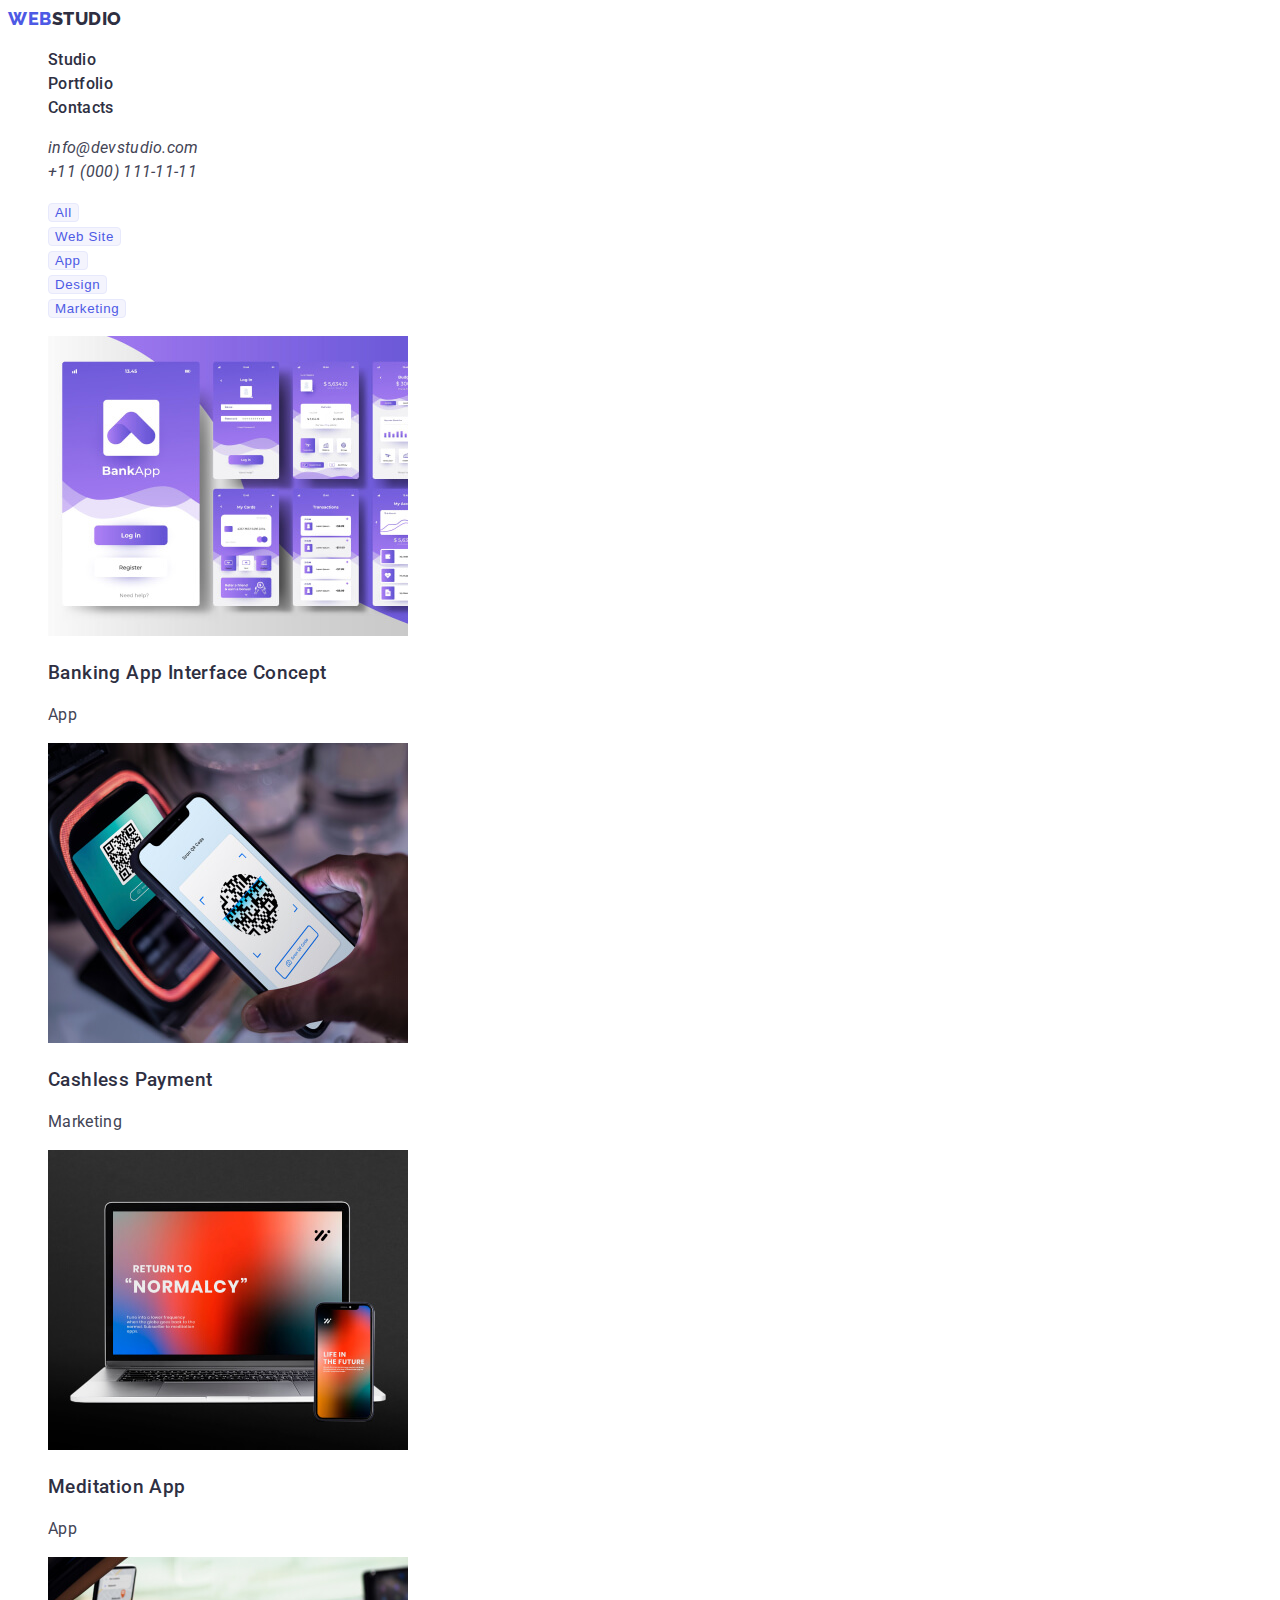
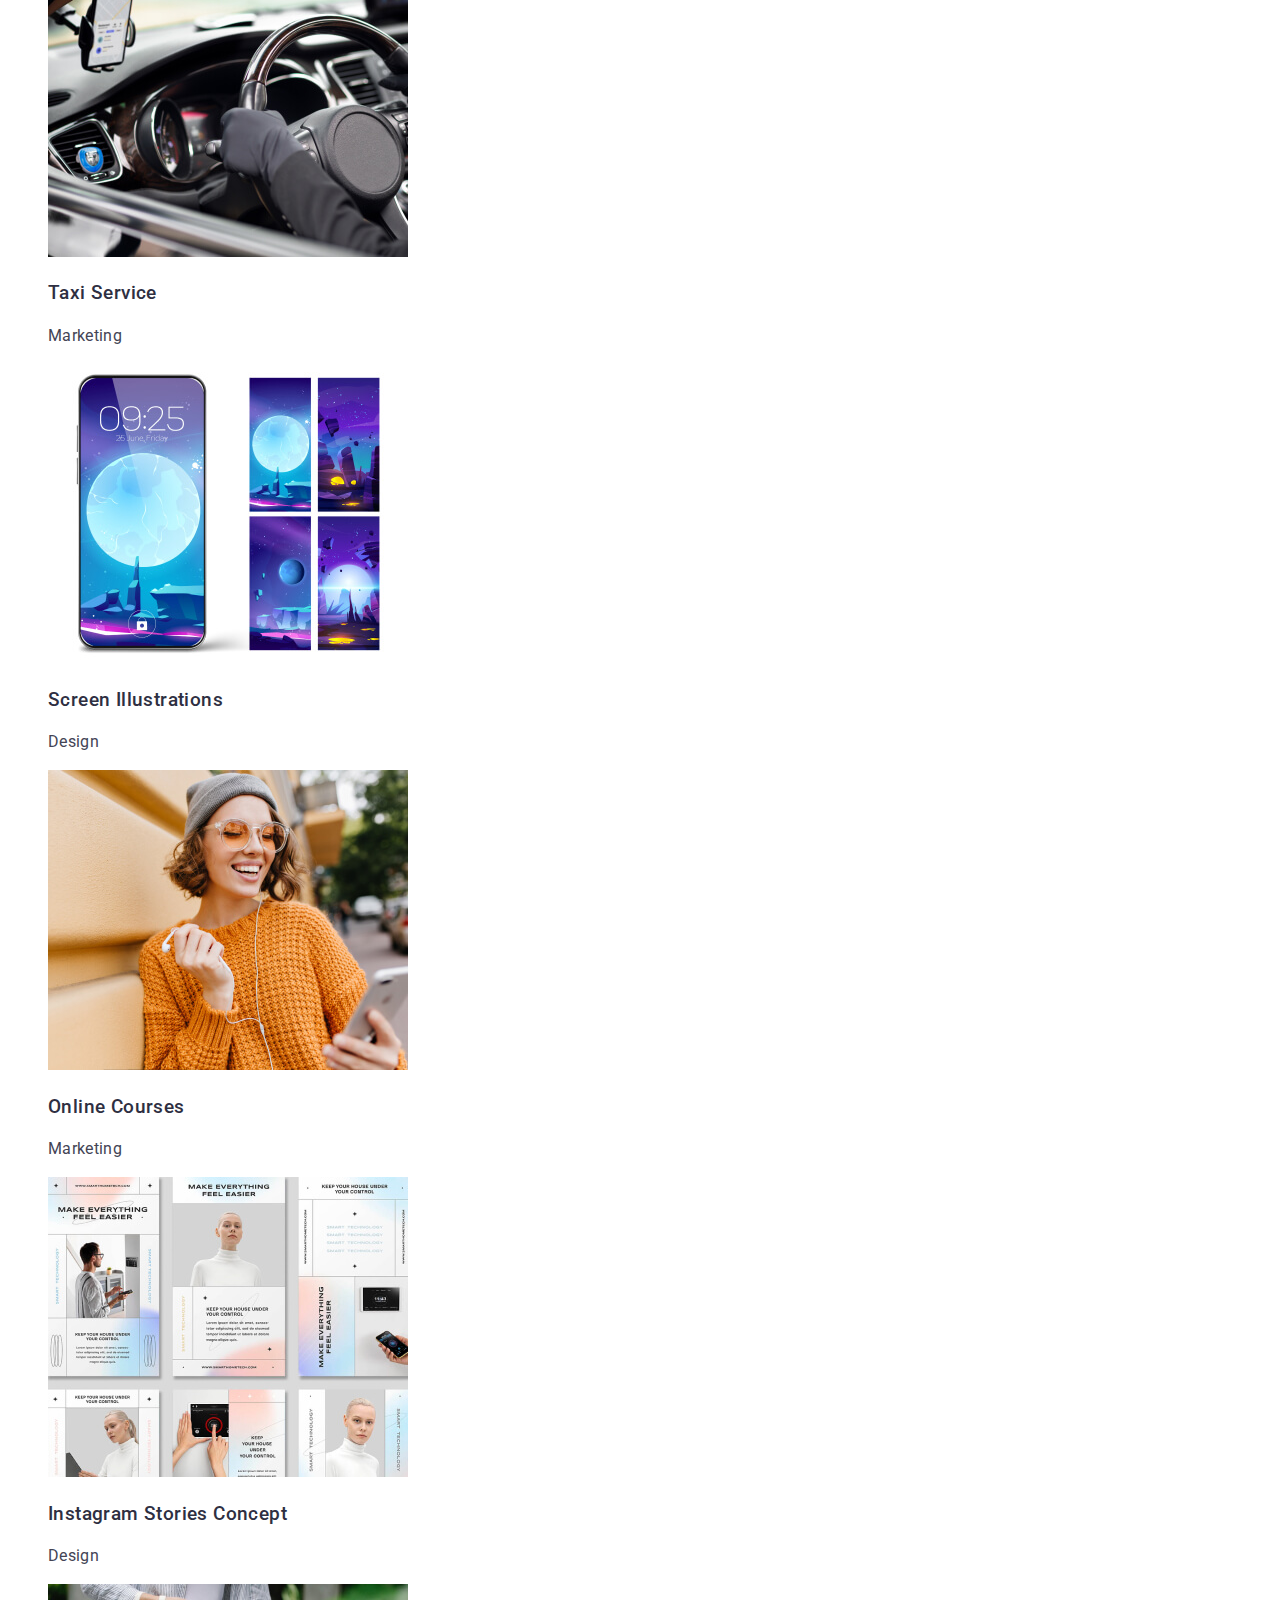
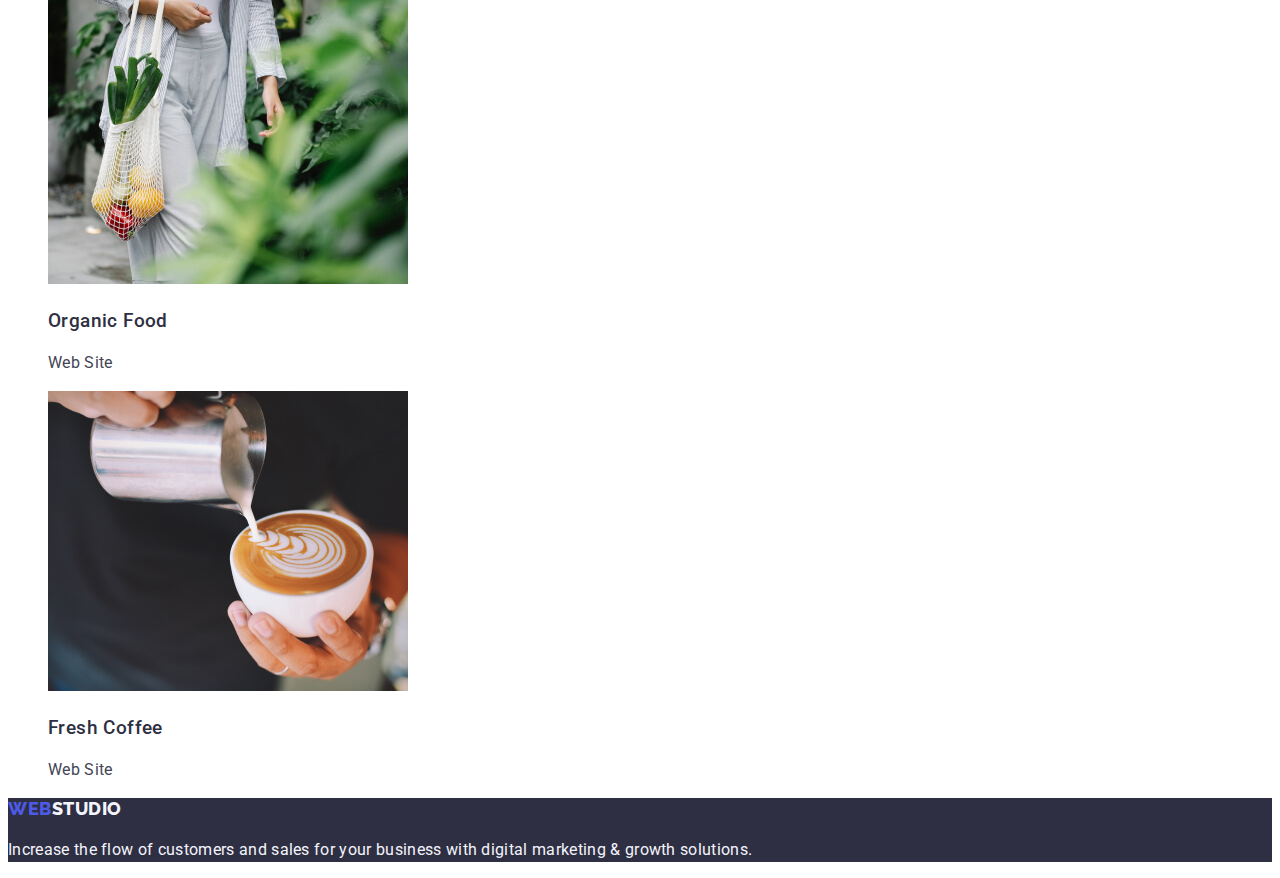
==== portfolio.html @ edc7bf6e "goit-markup-hw-02" ====
<!DOCTYPE html>
<html lang="en">

<head>
   <meta charset="UTF-8">
   <meta name="viewport" content="width=device-width, initial-scale=1.0">
   <title>goit-markup-hw-02</title>
   <link rel="preconnect" href="https://fonts.googleapis.com">
   <link rel="preconnect" href="https://fonts.gstatic.com" crossorigin>
   <link href="https://fonts.googleapis.com/css2?family=Raleway:wght@800&family=Roboto:wght@400;500;700;900&display=swap" rel="stylesheet">
   <link rel="stylesheet" href="./css/styles.css">
</head>

<body>
   <!-- =============header portfolio================= -->
   <header class="header-section">
      <nav>
         <a class="header-logo-linck linck logo" href="./index.html">Web<span class="header-logo-wrap">Studio</span></a>

         <ul class="header-list list">
            <li class="header-list-item">
               <a class="header-list-linck linck" href="./index.html">Studio</a>
            </li>

            <li class="header-list-item">
               <a class="header-list-linck linck" href="./portfolio.html">Portfolio</a>
            </li>

            <li class="header-list-item">
               <a class="header-list-linck linck" href="#">Contacts</a>
            </li>
         </ul>
      </nav>

      <address class="address-block">
         <ul class="address-list list">
            <li class="address-list-item">
               <a class="address-list-linck linck" href="mailto:info@devstudio.com">info@devstudio.com</a>
            </li>

            <li class="address-list-item">
               <a class="address-list-linck linck" href="tel:+110001111111">+11 (000) 111-11-11</a>
            </li>
         </ul>
      </address>
   </header>
   <!-- =============main portfolio================= -->
   <main class="main-section-portfolio">

      <!-- =============gallery portfolio================= -->
      <section class="gallery-section">
         <h1 hidden>portfolio gallery</h1>
         <!-- =============gallery filter================= -->
         <ul class="portfolio-filter-list list">
            <li class="filter-list-item">
               <button class="filter-list-button button" type="button">All</button>
            </li>

            <li class="filter-list-item">
               <button class="filter-list-button button" type="button">Web Site</button>
            </li>

            <li class="filter-list-item">
               <button class="filter-list-button button" type="button">App</button>
            </li>

            <li class="filter-list-item">
               <button class="filter-list-button button" type="button">Design</button>
            </li>

            <li class="filter-list-item">
               <button class="filter-list-button button" type="button">Marketing</button>
            </li>
         </ul>
         <!-- =============gallery list ================= -->
         <ul class="gallery-list list">

            <li class="gallery-list-item">
               <a class="gallery-list-linck linck" href="#">
                  <img class="gallery-list-img" src="./images/portfolio/img-8.jpg" alt="Banking App Interface Concept" width="360" height="300">
                  <h3 class="gallery-list-titel heading">Banking App Interface Concept</h3>
                  <p class="gallery-list-text text">App</p>
               </a>
            </li>

            <li class="gallery-list-item">
               <a class="gallery-list-linck linck" href="#">
                  <img class="gallery-list-img" src="./images/portfolio/img-7.jpg" alt="Cashless Payment" width="360" height="300">
                  <h3 class="gallery-list-titel heading">Cashless Payment</h3>
                  <p class="gallery-list-text text">Marketing</p>
               </a>
            </li>

            <li class="gallery-list-item">
               <a class="gallery-list-linck linck" href="#">
                  <img class="gallery-list-img" src="./images/portfolio/img-6.jpg" alt="Meditation App" width="360" height="300">
                  <h3 class="gallery-list-titel heading">Meditation App</h3>
                  <p class="gallery-list-text text">App</p>
               </a>
            </li>

            <li class="gallery-list-item">
               <a class="gallery-list-linck linck" href="#">
                  <img class="gallery-list-img" src="./images/portfolio/img-5.jpg" alt="Taxi Service" width="360" height="300">
                  <h3 class="gallery-list-titel heading">Taxi Service</h3>
                  <p class="gallery-list-text text">Marketing</p>
               </a>
            </li>

            <li class="gallery-list-item">
               <a class="gallery-list-linck linck" href="#">
                  <img class="gallery-list-img" src="./images/portfolio/img-4.jpg" alt="Screen Illustrations" width="360" height="300">
                  <h3 class="gallery-list-titel heading">Screen Illustrations</h3>
                  <p class="gallery-list-text text">Design</p>
               </a>
            </li>

            <li class="gallery-list-item">
               <a class="gallery-list-linck linck" href="#">
                  <img class="gallery-list-img" src="./images/portfolio/img-3.jpg" alt="Online Courses" width="360" height="300">
                  <h3 class="gallery-list-titel heading">Online Courses</h3>
                  <p class="gallery-list-text text">Marketing</p>
               </a>
            </li>

            <li class="gallery-list-item">
               <a class="gallery-list-linck linck" href="#">
                  <img class="gallery-list-img" src="./images/portfolio/img-2.jpg" alt="Instagram Stories Concept" width="360" height="300">
                  <h3 class="gallery-list-titel heading">Instagram Stories Concept</h3>
                  <p class="gallery-list-text text">Design</p>
               </a>
            </li>

            <li class="gallery-list-item">
               <a class="gallery-list-linck linck" href="#">
                  <img class="gallery-list-img" src="./images/portfolio/img-1.jpg" alt="Organic Food" width="360" height="300">
                  <h3 class="gallery-list-titel heading">Organic Food</h3>
                  <p class="gallery-list-text text">Web Site</p>
               </a>
            </li>

            <li class="gallery-list-item">
               <a class="gallery-list-linck linck" href="#">
                  <img class="gallery-list-img" src="./images/portfolio/img.jpg" alt="Fresh Coffee" width="360" height="300">
                  <h3 class="gallery-list-titel heading">Fresh Coffee</h3>
                  <p class="gallery-list-text text">Web Site</p>
               </a>
            </li>

         </ul>
      </section>

   </main>

   <!-- =============footer portfolio================= -->
   <footer class="footer-section">
      <a class="footer-logo linck logo" href="./index.html">Web<span class="footer-logo-wrap">Studio</span></a>
      <p class="footer-text text">Increase the flow of customers and sales for your business with digital marketing & growth solutions.</p>
   </footer>
</body>

</html>
---- css/styles.css ----
/*================ common styles=================== */

:root {
   --roboto-font: 'Roboto', sans-serif;
   --raleway-font: 'Raleway', sans-serif;
   --font-size-subtitel: 36px;
   --font-size-logo: 18px;
   --font-size-min-titel: 20px;
   --navyblue: #2E2F42;
   --iris: #4D5AE5;
   --white: #FFF;
   --slate: #434455;
   --cloud: #F4F4FD;
   --line-height-standart: 1.5;
   --cornflower: #E7E9FC;
   --ocean: #404BBF;
}

.sub-titel {
   letter-spacing: 0.32px;
   font-weight: 700;
   line-height: 1.11;
   letter-spacing: 0.72px;
   text-transform: capitalize;
   color: var(--navyblue);
}

.list {
   list-style: none;
}

.linck {
   color: inherit;
   text-decoration: none;
}

.button {
   cursor: pointer;
}

.text {
   letter-spacing: 0.32px;
}

.heading {
   font-style: var(--font-size-min-titel);
   font-weight: 500;
   line-height: 1.2;
   letter-spacing: 0.4px;
   color: var(--navyblue);
}



.logo {
   font-family: var(--raleway-font);
   color: var(--iris);
   font-size: var(--font-size-logo);
   font-weight: 800;
   line-height: 1.16;
   letter-spacing: 0.54px;
   text-transform: uppercase;
}

body {
   font-family: var(--roboto-font);
   font-weight: 400;
   font-size: 16px;
   color: var(--slate);
   background-color: var(--white);
   line-height: var(--line-height-standart);
}

/*================ header section=================== */

.header-section {}

.header-logo-linck {}

.header-logo-wrap {
   color: var(--navyblue);
}

.header-list {}

.header-list-item {}

.header-list-linck {
   font-weight: 500;
   letter-spacing: 0.32px;
   color: var(--navyblue);
}

.address-block {}

.address-list {}

.address-list-item {}

.address-list-linck {
   letter-spacing: 0.32px;
}

/*================ business section and main =================== */

.main-section {}

.business-section {
   background-color: var(--navyblue);
}

.business-titel {
   font-size: 56px;
   font-weight: 700;
   line-height: 1.43;
   letter-spacing: 1.12px;
   color: var(--white);
}

.business-button {
   font-weight: 500;
   letter-spacing: 0.64px;
   color: var(--white);
   border-radius: 4px;
   background-color: var(--iris);
   box-shadow: 0px 4px 4px 0px rgba(0, 0, 0, 0.15);
}

/*================description section=================== */

.description-section {}

.description-list {}

.description-list-item {}

.description-list-titel {}

.description-list-text {}

/*================we doing section=================== */

.we-doing-section {}

.we-doing-sub-titel {}

.we-doing-list {}

.we-doing-list-item {}

.we-doing-list-img {}

/*================team section=================== */

.team-section {
   background-color: var(--cloud);
}

.team-titel {}

.team-list {}

.team-list-item {
   background: var(--white);
}

.team-list-img {}

.team-list-titel {}

.team-list-text {}

/*================footer section=================== */

.footer-section {
   background-color: var(--navyblue);
}

.footer-logo {}

.footer-logo-wrap {
   color: var(--cloud);
}

.footer-text {
   color: var(--cloud);
}


/* ------------section portfolio--------------- */

.main-section-portfolio {}

/* ------------gallery filter--------------- */
.portfolio-filter-list {}

.filter-list-item {}

.filter-list-button {
   font-weight: 500;
   border-radius: 4px;
   border: 1px solid var(--cornflower);
   background-color: var(--cloud);
   color: var(--iris);
   letter-spacing: 0.64px;
}


.filter-list-button:hover,
.filter-list-button:focus {
   background-color: var(--ocean);
   color: var(--white);
   box-shadow: 0px 2px 2px 0px rgba(0, 0, 0, 0.12), 0px 2px 1px 0px rgba(0, 0, 0, 0.08), 0px 3px 1px 0px rgba(0, 0, 0, 0.10);
}

/* ------------gallery-section--------------- */

.gallery-section {}

.gallery-list {}

.gallery-list-item {}

.gallery-list-linck {}

.gallery-list-img {}

.gallery-list-titel {}

.gallery-list-text {}
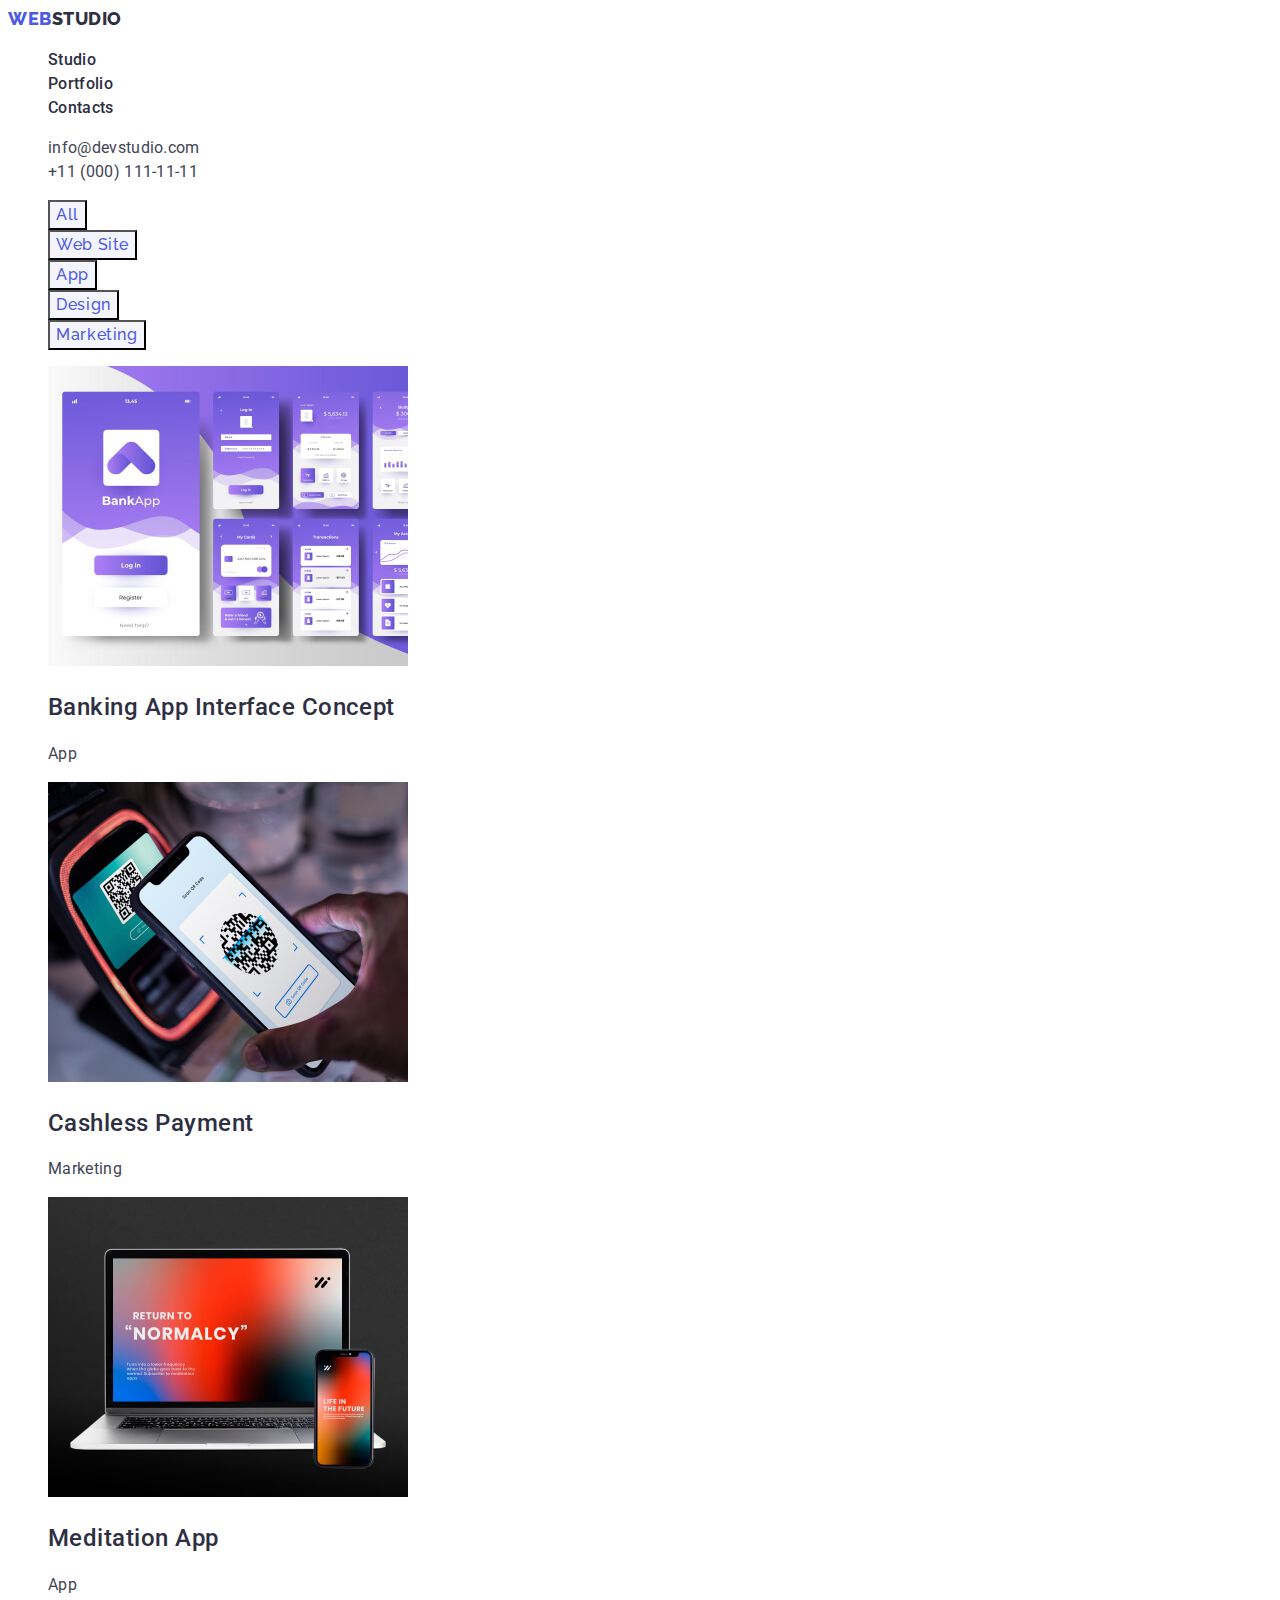
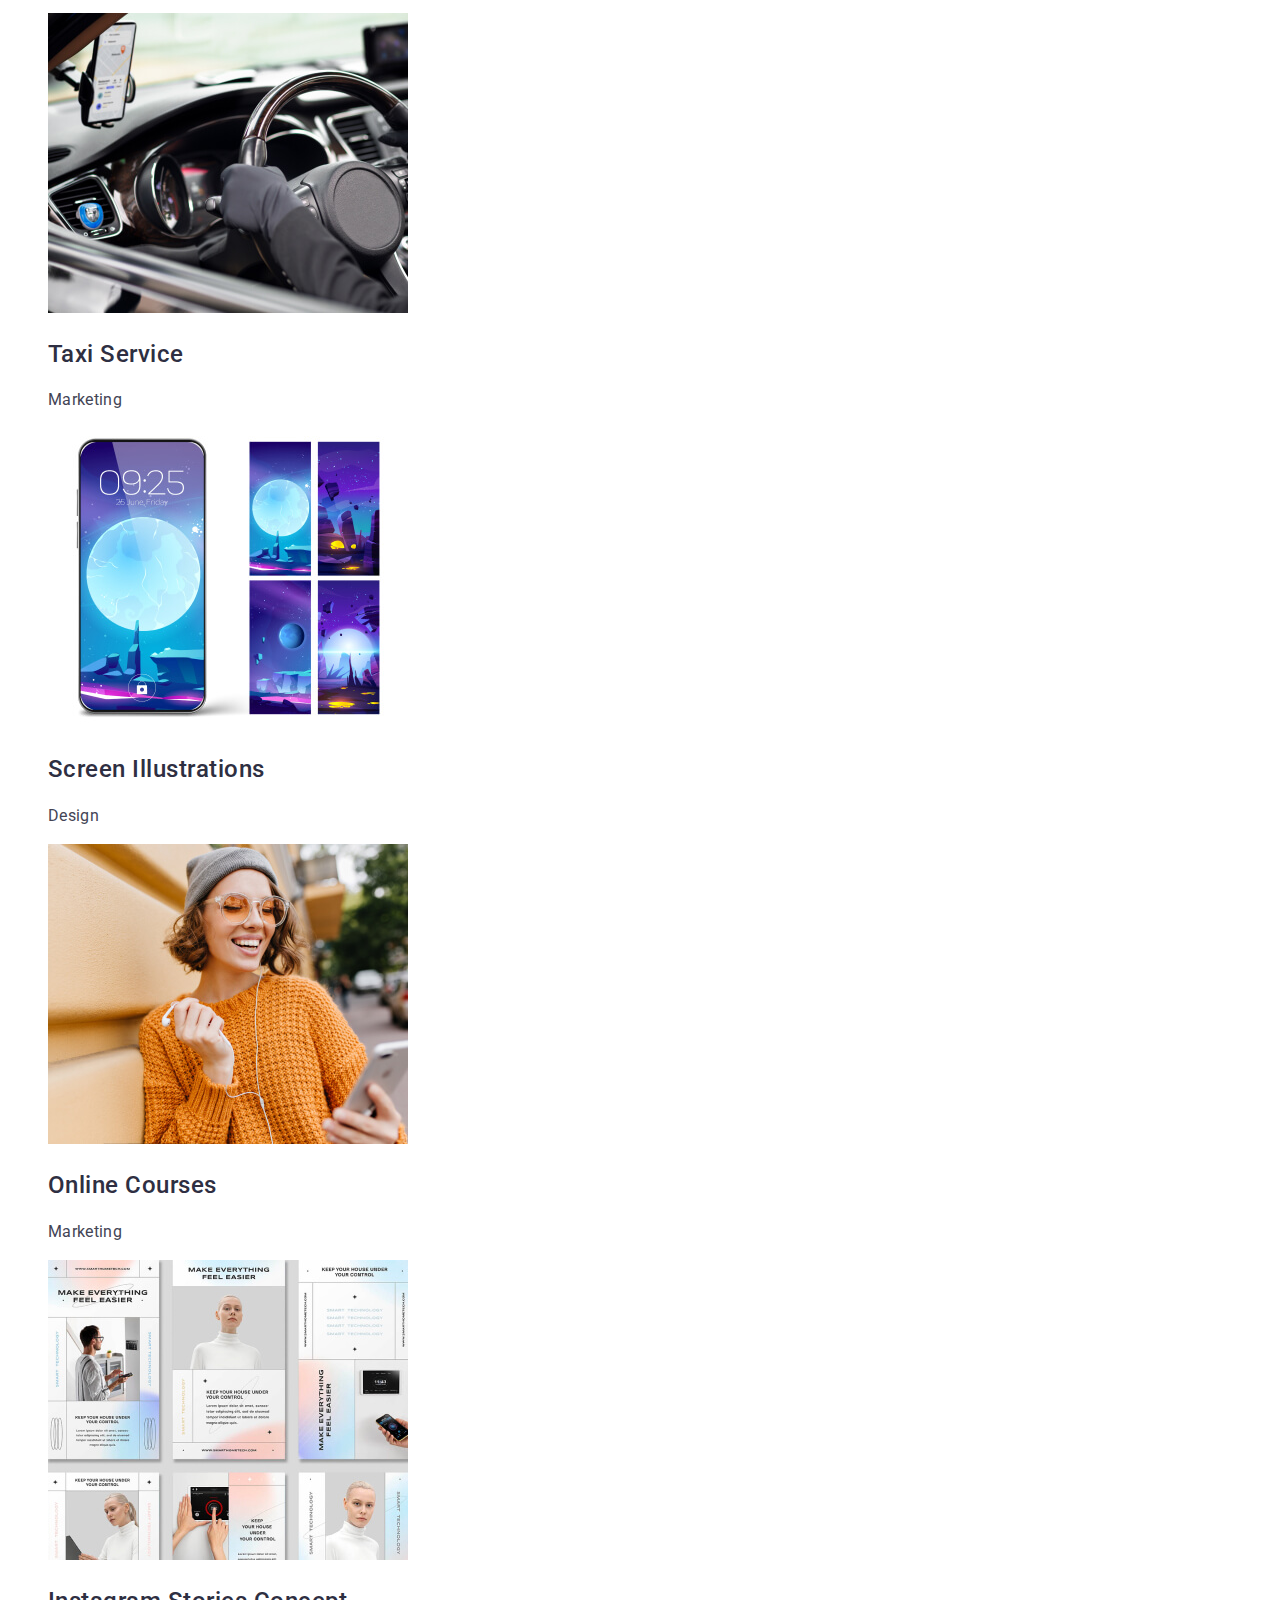
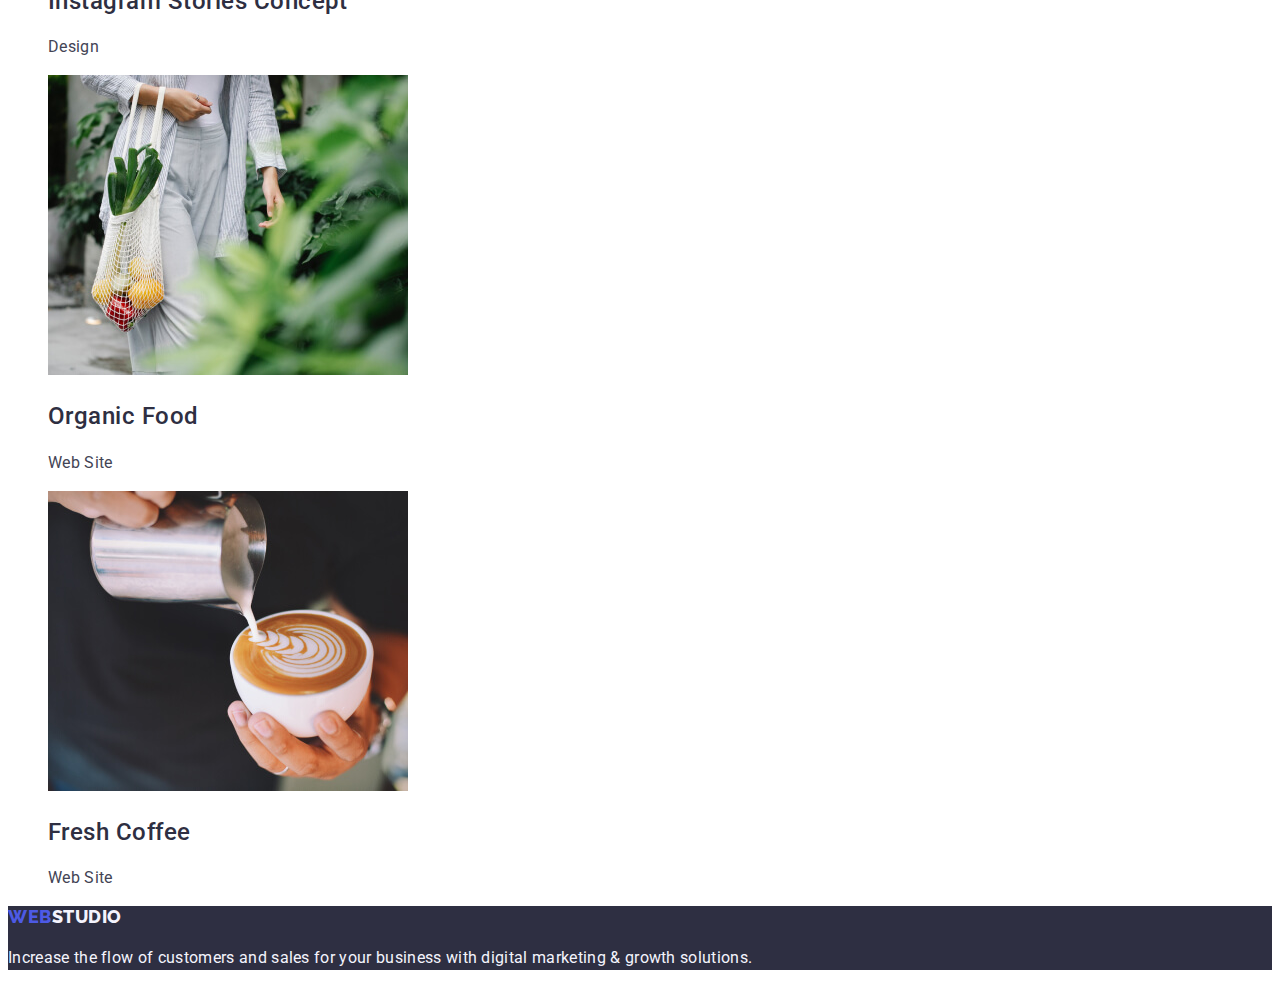
==== commit dd97c0a1: "modification" ====
--- a/portfolio.html
+++ b/portfolio.html
@@ -15,19 +15,19 @@
    <!-- =============header portfolio================= -->
    <header class="header-section">
       <nav>
-         <a class="header-logo-linck linck logo" href="./index.html">Web<span class="header-logo-wrap">Studio</span></a>
+         <a class="header-logo link logo" href="./index.html">Web<span class="header-logo-wrap">Studio</span></a>
 
          <ul class="header-list list">
             <li class="header-list-item">
-               <a class="header-list-linck linck" href="./index.html">Studio</a>
+               <a class="header-list-link link" href="./index.html">Studio</a>
             </li>
 
             <li class="header-list-item">
-               <a class="header-list-linck linck" href="./portfolio.html">Portfolio</a>
+               <a class="header-list-link link" href="./portfolio.html">Portfolio</a>
             </li>
 
             <li class="header-list-item">
-               <a class="header-list-linck linck" href="#">Contacts</a>
+               <a class="header-list-link link" href="">Contacts</a>
             </li>
          </ul>
       </nav>
@@ -35,11 +35,11 @@
       <address class="address-block">
          <ul class="address-list list">
             <li class="address-list-item">
-               <a class="address-list-linck linck" href="mailto:info@devstudio.com">info@devstudio.com</a>
+               <a class="address-list-link link" href="mailto:info@devstudio.com">info@devstudio.com</a>
             </li>
 
             <li class="address-list-item">
-               <a class="address-list-linck linck" href="tel:+110001111111">+11 (000) 111-11-11</a>
+               <a class="address-list-link link" href="tel:+110001111111">+11 (000) 111-11-11</a>
             </li>
          </ul>
       </address>
@@ -76,73 +76,73 @@
          <ul class="gallery-list list">
 
             <li class="gallery-list-item">
-               <a class="gallery-list-linck linck" href="#">
+               <a class="gallery-list-link link" href="#">
                   <img class="gallery-list-img" src="./images/portfolio/img-8.jpg" alt="Banking App Interface Concept" width="360" height="300">
-                  <h3 class="gallery-list-titel heading">Banking App Interface Concept</h3>
+                  <h2 class="gallery-list-titel heading">Banking App Interface Concept</h2>
                   <p class="gallery-list-text text">App</p>
                </a>
             </li>
 
             <li class="gallery-list-item">
-               <a class="gallery-list-linck linck" href="#">
+               <a class="gallery-list-link link" href="#">
                   <img class="gallery-list-img" src="./images/portfolio/img-7.jpg" alt="Cashless Payment" width="360" height="300">
-                  <h3 class="gallery-list-titel heading">Cashless Payment</h3>
+                  <h2 class="gallery-list-titel heading">Cashless Payment</h2>
                   <p class="gallery-list-text text">Marketing</p>
                </a>
             </li>
 
             <li class="gallery-list-item">
-               <a class="gallery-list-linck linck" href="#">
+               <a class="gallery-list-link link" href="#">
                   <img class="gallery-list-img" src="./images/portfolio/img-6.jpg" alt="Meditation App" width="360" height="300">
-                  <h3 class="gallery-list-titel heading">Meditation App</h3>
+                  <h2 class="gallery-list-titel heading">Meditation App</h2>
                   <p class="gallery-list-text text">App</p>
                </a>
             </li>
 
             <li class="gallery-list-item">
-               <a class="gallery-list-linck linck" href="#">
+               <a class="gallery-list-link link" href="#">
                   <img class="gallery-list-img" src="./images/portfolio/img-5.jpg" alt="Taxi Service" width="360" height="300">
-                  <h3 class="gallery-list-titel heading">Taxi Service</h3>
+                  <h2 class="gallery-list-titel heading">Taxi Service</h2>
                   <p class="gallery-list-text text">Marketing</p>
                </a>
             </li>
 
             <li class="gallery-list-item">
-               <a class="gallery-list-linck linck" href="#">
+               <a class="gallery-list-link link" href="#">
                   <img class="gallery-list-img" src="./images/portfolio/img-4.jpg" alt="Screen Illustrations" width="360" height="300">
-                  <h3 class="gallery-list-titel heading">Screen Illustrations</h3>
+                  <h2 class="gallery-list-titel heading">Screen Illustrations</h2>
                   <p class="gallery-list-text text">Design</p>
                </a>
             </li>
 
             <li class="gallery-list-item">
-               <a class="gallery-list-linck linck" href="#">
+               <a class="gallery-list-link link" href="#">
                   <img class="gallery-list-img" src="./images/portfolio/img-3.jpg" alt="Online Courses" width="360" height="300">
-                  <h3 class="gallery-list-titel heading">Online Courses</h3>
+                  <h2 class="gallery-list-titel heading">Online Courses</h2>
                   <p class="gallery-list-text text">Marketing</p>
                </a>
             </li>
 
             <li class="gallery-list-item">
-               <a class="gallery-list-linck linck" href="#">
+               <a class="gallery-list-link link" href="#">
                   <img class="gallery-list-img" src="./images/portfolio/img-2.jpg" alt="Instagram Stories Concept" width="360" height="300">
-                  <h3 class="gallery-list-titel heading">Instagram Stories Concept</h3>
+                  <h2 class="gallery-list-titel heading">Instagram Stories Concept</h2>
                   <p class="gallery-list-text text">Design</p>
                </a>
             </li>
 
             <li class="gallery-list-item">
-               <a class="gallery-list-linck linck" href="#">
+               <a class="gallery-list-link link" href="#">
                   <img class="gallery-list-img" src="./images/portfolio/img-1.jpg" alt="Organic Food" width="360" height="300">
-                  <h3 class="gallery-list-titel heading">Organic Food</h3>
+                  <h2 class="gallery-list-titel heading">Organic Food</h2>
                   <p class="gallery-list-text text">Web Site</p>
                </a>
             </li>
 
             <li class="gallery-list-item">
-               <a class="gallery-list-linck linck" href="#">
+               <a class="gallery-list-link link" href="#">
                   <img class="gallery-list-img" src="./images/portfolio/img.jpg" alt="Fresh Coffee" width="360" height="300">
-                  <h3 class="gallery-list-titel heading">Fresh Coffee</h3>
+                  <h2 class="gallery-list-titel heading">Fresh Coffee</h2>
                   <p class="gallery-list-text text">Web Site</p>
                </a>
             </li>
@@ -154,7 +154,7 @@
 
    <!-- =============footer portfolio================= -->
    <footer class="footer-section">
-      <a class="footer-logo linck logo" href="./index.html">Web<span class="footer-logo-wrap">Studio</span></a>
+      <a class="footer-logo link logo" href="./index.html">Web<span class="footer-logo-wrap">Studio</span></a>
       <p class="footer-text text">Increase the flow of customers and sales for your business with digital marketing & growth solutions.</p>
    </footer>
 </body>
--- a/css/styles.css
+++ b/css/styles.css
@@ -6,7 +6,7 @@
    --font-size-subtitel: 36px;
    --font-size-logo: 18px;
    --font-size-min-titel: 20px;
-   --navyblue: #2E2F42;
+   --navyblue: #2e2f42;
    --iris: #4D5AE5;
    --white: #FFF;
    --slate: #434455;
@@ -17,20 +17,21 @@
 }
 
 .sub-titel {
-   letter-spacing: 0.32px;
+   font-size: var(--font-size-subtitel);
    font-weight: 700;
    line-height: 1.11;
-   letter-spacing: 0.72px;
+   letter-spacing: 0.02em;
    text-transform: capitalize;
    color: var(--navyblue);
+   text-align: center
 }
 
 .list {
    list-style: none;
 }
 
-.linck {
-   color: inherit;
+.link {
+   color: currentColor;
    text-decoration: none;
 }
 
@@ -38,15 +39,13 @@
    cursor: pointer;
 }
 
-.text {
-   letter-spacing: 0.32px;
-}
+.text {}
 
 .heading {
    font-style: var(--font-size-min-titel);
    font-weight: 500;
    line-height: 1.2;
-   letter-spacing: 0.4px;
+   letter-spacing: 0.02em;
    color: var(--navyblue);
 }
 
@@ -57,7 +56,7 @@
    color: var(--iris);
    font-size: var(--font-size-logo);
    font-weight: 800;
-   line-height: 1.16;
+   line-height: 1.17;
    letter-spacing: 0.54px;
    text-transform: uppercase;
 }
@@ -69,13 +68,14 @@
    color: var(--slate);
    background-color: var(--white);
    line-height: var(--line-height-standart);
+   letter-spacing: 0.32px;
 }
 
 /*================ header section=================== */
 
 .header-section {}
 
-.header-logo-linck {}
+.header-logo {}
 
 .header-logo-wrap {
    color: var(--navyblue);
@@ -85,20 +85,26 @@
 
 .header-list-item {}
 
-.header-list-linck {
-   font-weight: 500;
-   letter-spacing: 0.32px;
-   color: var(--navyblue);
-}
-
-.address-block {}
+.header-list-link {
+   font-weight: 500;
+   color: var(--navyblue);
+}
+
+.address-block {
+   font-style: normal
+}
 
 .address-list {}
 
 .address-list-item {}
 
-.address-list-linck {
-   letter-spacing: 0.32px;
+.address-list-link {}
+
+.header-list-link:hover,
+.header-list-link:focus,
+.address-list-link:hover,
+.address-list-link:focus {
+   color: var(--ocean);
 }
 
 /*================ business section and main =================== */
@@ -112,18 +118,25 @@
 .business-titel {
    font-size: 56px;
    font-weight: 700;
-   line-height: 1.43;
+   line-height: 1.07;
    letter-spacing: 1.12px;
+   text-align: center;
    color: var(--white);
 }
 
 .business-button {
-   font-weight: 500;
-   letter-spacing: 0.64px;
+   font-family: var(--roboto-font);
+   font-size: 16px;
+   font-weight: 500;
+   line-height: --line-height-standart;
+   letter-spacing: 0.04em;
    color: var(--white);
-   border-radius: 4px;
    background-color: var(--iris);
-   box-shadow: 0px 4px 4px 0px rgba(0, 0, 0, 0.15);
+}
+
+.business-button:hover,
+.business-button:focus {
+   background-color: var(--ocean);
 }
 
 /*================description section=================== */
@@ -197,12 +210,13 @@
 .filter-list-item {}
 
 .filter-list-button {
-   font-weight: 500;
-   border-radius: 4px;
-   border: 1px solid var(--cornflower);
+   font-family: var(--raleway-font);
+   font-weight: 500;
+   line-height: 1.5;
+   font-size: 16px;
    background-color: var(--cloud);
    color: var(--iris);
-   letter-spacing: 0.64px;
+   letter-spacing: 0.04em;
 }
 
 
@@ -210,7 +224,6 @@
 .filter-list-button:focus {
    background-color: var(--ocean);
    color: var(--white);
-   box-shadow: 0px 2px 2px 0px rgba(0, 0, 0, 0.12), 0px 2px 1px 0px rgba(0, 0, 0, 0.08), 0px 3px 1px 0px rgba(0, 0, 0, 0.10);
 }
 
 /* ------------gallery-section--------------- */
@@ -221,7 +234,7 @@
 
 .gallery-list-item {}
 
-.gallery-list-linck {}
+.gallery-list-link {}
 
 .gallery-list-img {}
 
